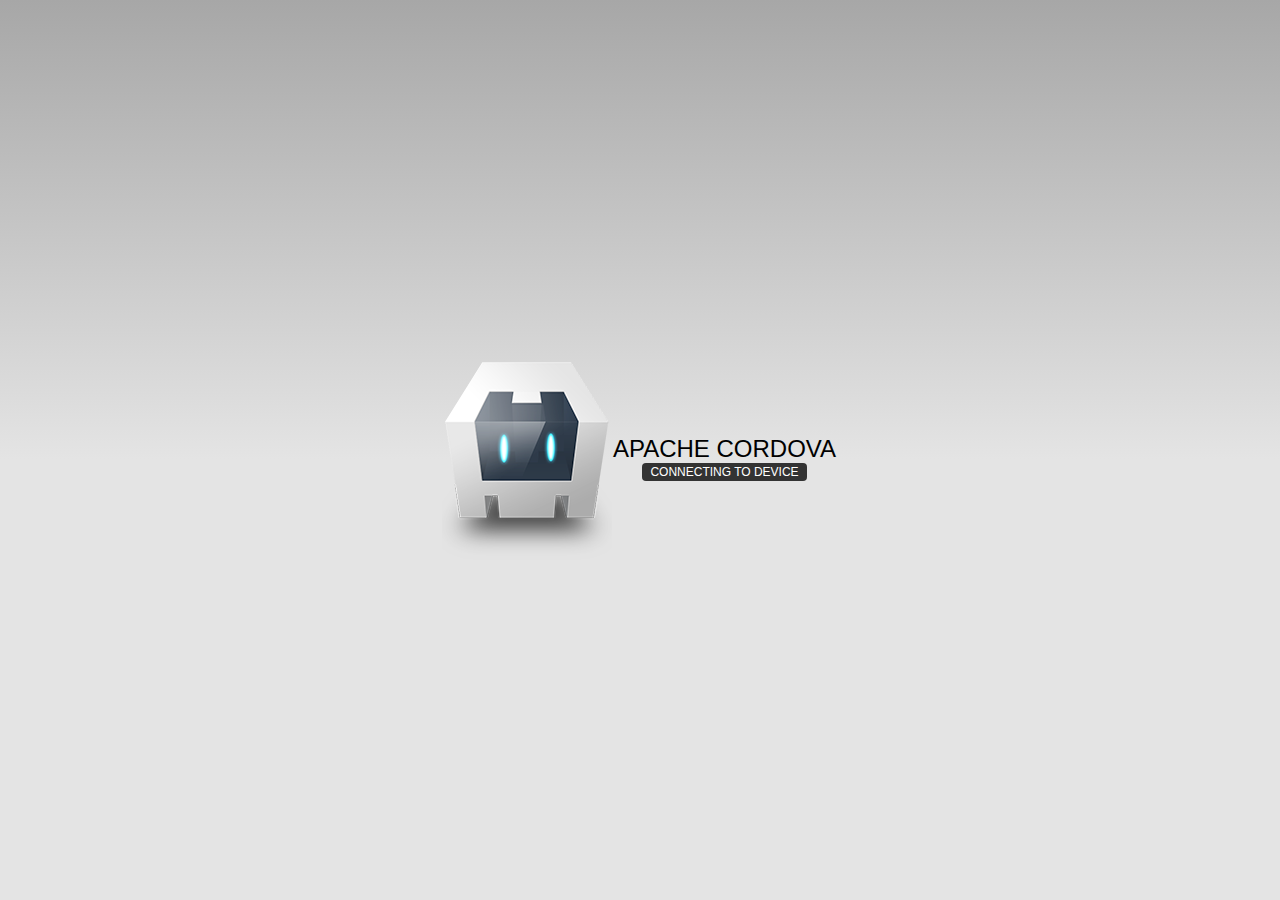
==== mobile/www/index.html @ ac629ae9 "v1.1 - 20141030 - Major feature - Improved to cordova 4.0.0 (security alert)." ====
<!DOCTYPE html>
<!--
    Licensed to the Apache Software Foundation (ASF) under one
    or more contributor license agreements.  See the NOTICE file
    distributed with this work for additional information
    regarding copyright ownership.  The ASF licenses this file
    to you under the Apache License, Version 2.0 (the
    "License"); you may not use this file except in compliance
    with the License.  You may obtain a copy of the License at

    http://www.apache.org/licenses/LICENSE-2.0

    Unless required by applicable law or agreed to in writing,
    software distributed under the License is distributed on an
    "AS IS" BASIS, WITHOUT WARRANTIES OR CONDITIONS OF ANY
     KIND, either express or implied.  See the License for the
    specific language governing permissions and limitations
    under the License.
-->
<html>
    <head>
        <meta charset="utf-8" />
        <meta name="format-detection" content="telephone=no" />
        <meta name="msapplication-tap-highlight" content="no" />
        <!-- WARNING: for iOS 7, remove the width=device-width and height=device-height attributes. See https://issues.apache.org/jira/browse/CB-4323 -->
        <meta name="viewport" content="user-scalable=no, initial-scale=1, maximum-scale=1, minimum-scale=1, width=device-width, height=device-height, target-densitydpi=device-dpi" />
        <link rel="stylesheet" type="text/css" href="css/index.css" />
        <title>Hello World</title>
    </head>
    <body>
        <div class="app">
            <h1>Apache Cordova</h1>
            <div id="deviceready" class="blink">
                <p class="event listening">Connecting to Device</p>
                <p class="event received">Device is Ready</p>
            </div>
        </div>
        <script type="text/javascript" src="cordova.js"></script>
        <script type="text/javascript" src="js/index.js"></script>
    </body>
</html>
---- mobile/www/css/index.css ----
/*
 * Licensed to the Apache Software Foundation (ASF) under one
 * or more contributor license agreements.  See the NOTICE file
 * distributed with this work for additional information
 * regarding copyright ownership.  The ASF licenses this file
 * to you under the Apache License, Version 2.0 (the
 * "License"); you may not use this file except in compliance
 * with the License.  You may obtain a copy of the License at
 *
 * http://www.apache.org/licenses/LICENSE-2.0
 *
 * Unless required by applicable law or agreed to in writing,
 * software distributed under the License is distributed on an
 * "AS IS" BASIS, WITHOUT WARRANTIES OR CONDITIONS OF ANY
 * KIND, either express or implied.  See the License for the
 * specific language governing permissions and limitations
 * under the License.
 */
* {
    -webkit-tap-highlight-color: rgba(0,0,0,0); /* make transparent link selection, adjust last value opacity 0 to 1.0 */
}

body {
    -webkit-touch-callout: none;                /* prevent callout to copy image, etc when tap to hold */
    -webkit-text-size-adjust: none;             /* prevent webkit from resizing text to fit */
    -webkit-user-select: none;                  /* prevent copy paste, to allow, change 'none' to 'text' */
    background-color:#E4E4E4;
    background-image:linear-gradient(top, #A7A7A7 0%, #E4E4E4 51%);
    background-image:-webkit-linear-gradient(top, #A7A7A7 0%, #E4E4E4 51%);
    background-image:-ms-linear-gradient(top, #A7A7A7 0%, #E4E4E4 51%);
    background-image:-webkit-gradient(
        linear,
        left top,
        left bottom,
        color-stop(0, #A7A7A7),
        color-stop(0.51, #E4E4E4)
    );
    background-attachment:fixed;
    font-family:'HelveticaNeue-Light', 'HelveticaNeue', Helvetica, Arial, sans-serif;
    font-size:12px;
    height:100%;
    margin:0px;
    padding:0px;
    text-transform:uppercase;
    width:100%;
}

/* Portrait layout (default) */
.app {
    background:url(../img/logo.png) no-repeat center top; /* 170px x 200px */
    position:absolute;             /* position in the center of the screen */
    left:50%;
    top:50%;
    height:50px;                   /* text area height */
    width:225px;                   /* text area width */
    text-align:center;
    padding:180px 0px 0px 0px;     /* image height is 200px (bottom 20px are overlapped with text) */
    margin:-115px 0px 0px -112px;  /* offset vertical: half of image height and text area height */
                                   /* offset horizontal: half of text area width */
}

/* Landscape layout (with min-width) */
@media screen and (min-aspect-ratio: 1/1) and (min-width:400px) {
    .app {
        background-position:left center;
        padding:75px 0px 75px 170px;  /* padding-top + padding-bottom + text area = image height */
        margin:-90px 0px 0px -198px;  /* offset vertical: half of image height */
                                      /* offset horizontal: half of image width and text area width */
    }
}

h1 {
    font-size:24px;
    font-weight:normal;
    margin:0px;
    overflow:visible;
    padding:0px;
    text-align:center;
}

.event {
    border-radius:4px;
    -webkit-border-radius:4px;
    color:#FFFFFF;
    font-size:12px;
    margin:0px 30px;
    padding:2px 0px;
}

.event.listening {
    background-color:#333333;
    display:block;
}

.event.received {
    background-color:#4B946A;
    display:none;
}

@keyframes fade {
    from { opacity: 1.0; }
    50% { opacity: 0.4; }
    to { opacity: 1.0; }
}
 
@-webkit-keyframes fade {
    from { opacity: 1.0; }
    50% { opacity: 0.4; }
    to { opacity: 1.0; }
}
 
.blink {
    animation:fade 3000ms infinite;
    -webkit-animation:fade 3000ms infinite;
}
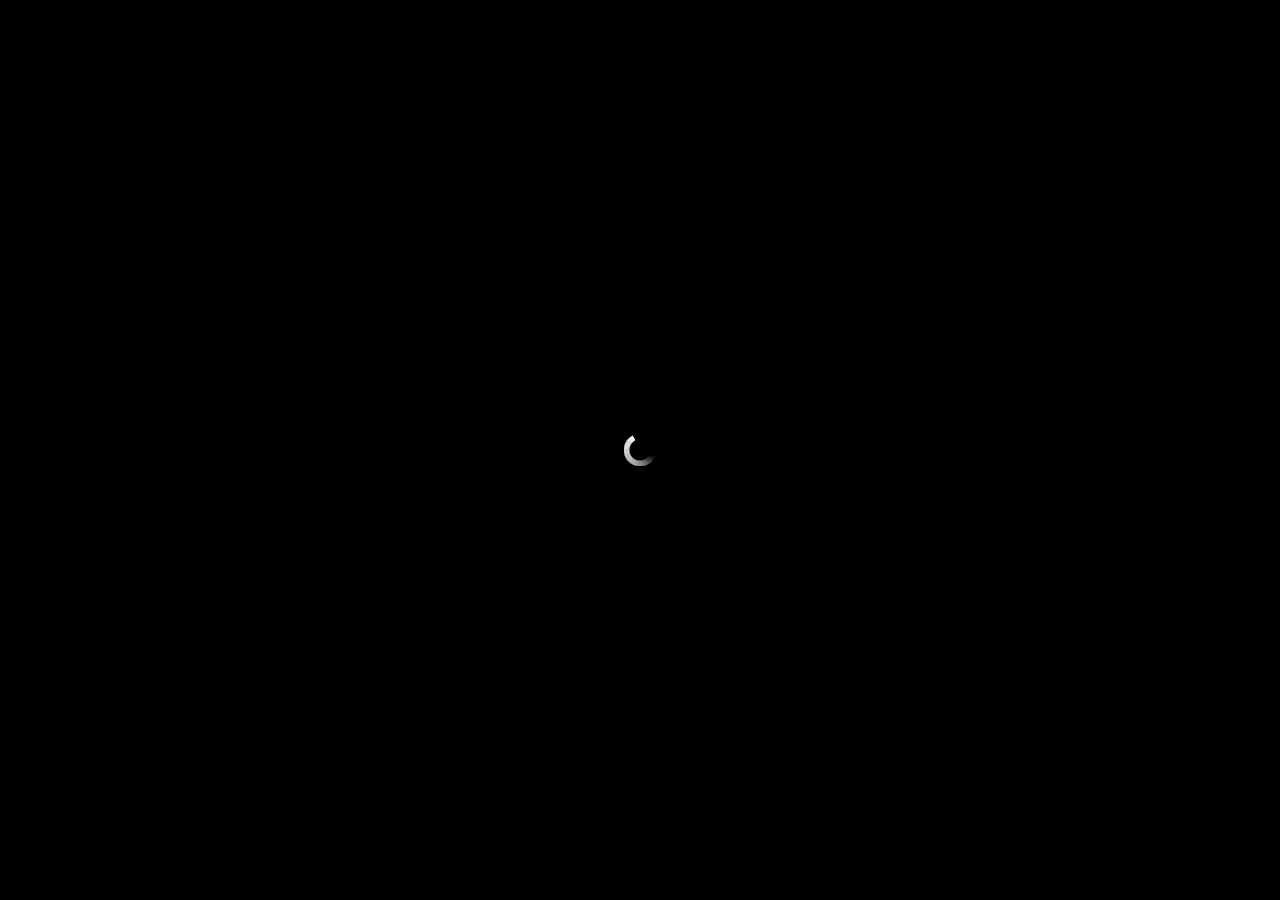
==== commit 2e178adb: "v1.2 - 20141226 - Major features - Dialog box and buttons design improved - First release for Firefo" ====
--- a/mobile/www/index.html
+++ b/mobile/www/index.html
@@ -1,41 +1,89 @@
-<!DOCTYPE html>
-<!--
-    Licensed to the Apache Software Foundation (ASF) under one
-    or more contributor license agreements.  See the NOTICE file
-    distributed with this work for additional information
-    regarding copyright ownership.  The ASF licenses this file
-    to you under the Apache License, Version 2.0 (the
-    "License"); you may not use this file except in compliance
-    with the License.  You may obtain a copy of the License at
-
-    http://www.apache.org/licenses/LICENSE-2.0
-
-    Unless required by applicable law or agreed to in writing,
-    software distributed under the License is distributed on an
-    "AS IS" BASIS, WITHOUT WARRANTIES OR CONDITIONS OF ANY
-     KIND, either express or implied.  See the License for the
-    specific language governing permissions and limitations
-    under the License.
--->
-<html>
-    <head>
-        <meta charset="utf-8" />
-        <meta name="format-detection" content="telephone=no" />
-        <meta name="msapplication-tap-highlight" content="no" />
-        <!-- WARNING: for iOS 7, remove the width=device-width and height=device-height attributes. See https://issues.apache.org/jira/browse/CB-4323 -->
-        <meta name="viewport" content="user-scalable=no, initial-scale=1, maximum-scale=1, minimum-scale=1, width=device-width, height=device-height, target-densitydpi=device-dpi" />
-        <link rel="stylesheet" type="text/css" href="css/index.css" />
-        <title>Hello World</title>
-    </head>
-    <body>
-        <div class="app">
-            <h1>Apache Cordova</h1>
-            <div id="deviceready" class="blink">
-                <p class="event listening">Connecting to Device</p>
-                <p class="event received">Device is Ready</p>
-            </div>
-        </div>
-        <script type="text/javascript" src="cordova.js"></script>
-        <script type="text/javascript" src="js/index.js"></script>
-    </body>
-</html>
+<!DOCTYPE HTML>
+<html>
+	<head>
+		<title>drkWhip</title>
+		<meta name="viewport" content="width=device-width, initial-scale=1, maximum-scale=1">
+		<link rel="stylesheet" href="css/jquery.mobile-1.3.1.min.css">
+		<link rel="stylesheet" href="css/main.css">
+		<script src="js/jquery.min.js" type="text/javascript" charset="utf-8"></script>
+		<script src="js/jquery-ui-1.8.18.custom.min.js" type="text/javascript" charset="utf-8"></script>
+		<script src="js/jquery.mobile-1.3.1.min.js" type="text/javascript" charset="utf-8"></script>
+		<script src="cordova.js" type="text/javascript" charset="utf-8"></script>
+		<script src="js/accel.js" type="text/javascript"></script> 
+		<script src="js/sound.js" type="text/javascript"></script> 
+		<script src="js/game.js" type="text/javascript"></script> 
+	</head>
+	<body>
+
+		<audio id="whip_snd">
+			<source src="./sound/whip.ogg" type="audio/ogg"> 
+			<source src="./sound/whip.mp3" type="audio/mpeg"> 
+			<source src="./sound/whip.wav" type="audio/wav"> 
+		</audio>
+		<audio id="whip_snd2">
+			<source src="./sound/whip.ogg" type="audio/ogg"> 
+			<source src="./sound/whip.mp3" type="audio/mpeg"> 
+			<source src="./sound/whip.wav" type="audio/wav"> 
+		</audio>
+		<!-- 
+			page de Chargement
+		-->
+		<div data-role="page" id="loading">
+			<div data-role="content">&nbsp;</div>	
+		</div>		
+
+		<!-- 
+			Le menu de l'application 
+			* Nouveau : Lance une nouvelle partie
+			* Aide    : Affiche l'aide du jeu
+			* Quitter : Quitte le jeu
+		-->    
+		<div id="menu" class="imenu" style="position: fixed; bottom: 0; width: 100%; background: #000000; opacity:0.9; border-top: 1px #282828 solid; display: none; z-index: 300;" >
+			<table cellspacing="0" cellpadding="0" style="width: 100%; background: none";>
+				<tbody>
+					<tr style="background: none;">
+						<td class="menu" style="width: 50%; background: none; border-top: 1px #282828 solid; border-right: 1px #282828 solid;" id="mhelp"><div class="icons help icons-size"></div>Aide</td>
+						<td class="menu" style="width: 50%; background: none; border-top: 1px #282828 solid;" id="mquit"><div class="icons quit icons-size"></div>Quitter</td>
+					</tr>
+				</tbody>
+			</table>	
+		</div>
+
+		<!--
+			page principale
+		-->	
+		<div data-role="page" id="game">
+			<div class="title" style="background: none; position: fixed; right: 0; top: 0; z-index: 999"><a href="#" id="menub" data-role="button" data-theme="a" data-icon="bars" data-iconpos="notext" data-inline="true">Menu</a></div>			
+			<div id="whip">&nbsp;</div>
+		</div>
+
+		<!--
+			page d'aide
+		-->	
+		<div data-role="page" id="aide-1" style="background: #fff; color: #000">
+			<div class="help-content">
+				<div class="help-title" style="position: fixed; top:0;">
+					<a href="#" id="hlp_back" data-role="button" data-theme="a" data-icon="arrow-l" data-iconpos="notext" data-inline="true">Back</a>
+					drkWhip v1.2<br/>
+				</div>
+				<div class="help-text" style="position: static;">
+				<strong>Introduction</strong><br/>	
+				<strong>drkWhip</strong> est un utilitaire compl&egrave;tement inutile, qui reproduit le son
+				d'un fouet lorsqu'on secoue son t&eacute;l&eacute;phone. Cette application, m'a simplement &eacute;t&eacute; 
+				inspir&eacute;e par un &eacute;pisode de la s&eacute;rie t&eacute;l&eacute;vis&eacute;e 
+				<strong>"The Big Bang Theory"</strong>, o&ugrave; ils utilisaient une application de ce type.<br/>
+				Cette application est d&eacute;velopp&eacute;e et maintenue par Philippe Bousquet &lt;darken33@free.fr&gt;
+				depuis novembre 2013 et est distribu&eacute; selon les termes  de la GNU General Public License v3.<br/>
+				Pour plus d'informations et suivre l'actualit&eacute; de ce jeu veuillez vous rendre sur la page Web drkWhip.
+				<p/>
+				<strong>Comment aider ?</strong><br/>
+				Cet inutilitaire est pr&eacute;vu pour fonctionner sur une majorit&eacute; de machines (tablettes ou smartphones). <a href="http://darken33.free.fr/wordpress/?p=792" target="new">Mon site web</a> 
+				indique les machines pour lesquelles le fonctionnement du jeu a &eacute;t&eacute; valid&eacute;. Si vous testez cette application sur une machine non mentionn&eacute;e sur le site, je vous serais r
+				econnaissant de me laisser un petit message m'indiquant sur quelle machine vous l'avez test&eacute;.<br/>
+				Dans le cas o&ugrave; le jeu ne fonctionnerait pas correctement, vous pouvez &eacute;galement me laisser un message en m'indiquant votre machine et votre r&eacute;solution d'&eacute;cran 
+				afin que j'am&eacute;liore cet inutilitaire.<br/>
+				</div>
+			</div>
+		</div>
+	</body>
+</html>
--- a/mobile/www/css/main.css
+++ b/mobile/www/css/main.css
@@ -0,0 +1,410 @@
+body {
+	margin:0; 
+	padding:0; 
+	text-align: center; 
+	background: #000000; /*383838;*/ 
+	color: #000000;
+	font-weight: bold;
+	font-size: 100%;
+	text-shadow: 1px 1px #000000;
+	font-family: Arial, sans-serif;
+}
+.ui-mobile, .ui-mobile .ui-page {
+    min-height: 0;
+	font-weight: bold;
+	font-size: 100%;
+	text-shadow: 1px 1px #000000;
+}
+.popup {
+    position: fixed;
+    top: 10%;
+    left: 5%;
+    right: 5%;
+    bottom: 10%;
+}
+.text-title {
+	font-family: Times, serif;
+	color: #ffdd00;
+	font-size: 40pt;
+	z-index: 300;
+	margin: 5%;
+}
+.text-subtitle {
+	font-size: 10pt; 
+	color: #FFFF00;
+}
+.text-title-2 {
+	font-family: Times, serif;
+	color: #ffdd00;
+	font-size: 40pt;
+}
+.highscore-title {
+	font-size: 12pt; 
+	color: #FFdd00;
+	margin-bottom: 15%;
+}
+.button-go {
+	margin: auto;
+	width: 100px; 
+	height: 36px; 
+}
+#loading {
+	background: #000000; 
+	color: #FFFFFF; 
+	position: fixed; 
+	top: 0; 
+	bottom: 0; 
+	left: 0; 
+	right: 0;
+	background-image:url('../images/ajax-loader.gif');
+	background-position: 50% 50%;
+	background-repeat:no-repeat;
+}
+.white {
+	color: #FFFFFF; 
+}
+#game {
+	background: #A0A0A0;  
+	background-image:url('../images/fond_ecran_whip.jpg');
+	background-position: 0% 50%;
+	background-repeat:no-repeat;
+}
+#whip {
+	position: fixed;
+	top: 0;
+	bottom: 0;
+	left: 0;
+	right: 0;
+	background-image:url('../images/whip.png');
+	background-position: 50% 50%;
+	background-repeat:no-repeat;
+}
+.hlg {
+	color: #FFFF00;
+}
+table.highscore td {
+	background: none;
+}
+
+.icons {
+	background-image:url('../images/icons-36-white.png');
+	background-repeat:no-repeat;
+}
+.icons-black {
+	background-image:url('../images/icons-36-black.png');
+	background-repeat:no-repeat;
+}
+.icons-size {
+	width: 36px;
+	height: 36px;
+	margin: auto;
+}
+.param {
+	background-position: -576px;
+}
+.quit {
+	background-position: -144px;
+} 
+.help {
+	background-position: -1080px;
+} 
+.new {
+	background-position: -936px;
+} 
+.right {
+	background-position: -216px;
+} 
+.left {
+	background-position: -288px;
+} 
+.menu {
+	height: 80px;
+	font-family: arial;
+	font-size: 10pt;
+	font-weight: normal;
+	color: #FFF;
+}
+.help-content {
+	text-align: left; 
+	padding-top: 60px;
+}
+.help-title {
+	position: fixed; 
+	width: 100%; 
+	top: 0; 
+	padding: 0.5em; 
+	border-bottom: 1px #282828 solid; 
+	background: #000;	
+	color: #ff00ff; 
+	font-weight: bold; 
+	font-size: 100%; 
+	text-shadow: 1px 1px #000000;
+}
+.help-subtitle {
+	font-size: 8pt; 
+	color: #fff;
+}
+.help-text {
+	font-weight: normal; 
+	font-size: 10pt; 
+	text-shadow: none; 
+	text-align: justify; 
+	padding: 0.5em;
+}
+/* CSS mode DESKTOP */
+@media only screen and (min-width: 1025px) {
+	#game {
+		background-size: 1900px 3380px;
+	}
+	#whip {
+		background-size: 600px 800px;
+	}
+	#hsc_loc, #hsc_int {
+		font-size: 150%; 
+	}
+	.text-title {
+		font-size: 80pt;
+	}
+	.text-subtitle {
+		font-size: 20pt; 
+		color: #FFFFFF;
+	}
+	.text-title-2 {
+		font-size: 80pt;
+	}
+	.highscore-title {
+		font-size: 20pt; 
+	}
+	.help-content {
+		padding-top: 100px;	
+	}
+	.help-title {
+		font-size: 20pt; 
+	}
+	.help-subtitle {
+		font-size: 15pt; 
+	}
+}
+@media only screen and (max-width: 1024px) {
+	#game {
+		background-size: 1024px 1820px;
+	}
+	#whip {
+		background-size: 600px 800px;
+	}
+	#hsc_loc, #hsc_int {
+		font-size: 150%; 
+	}
+	.highscore-title {
+		font-size: 20pt; 
+	}
+	.help-content {
+		padding-top: 100px;	
+	}
+	.help-title {
+		font-size: 20pt; 
+	}
+	.help-subtitle {
+		font-size: 15pt; 
+	}
+	.help-text {
+		font-size: 150%; 
+	}
+}
+				
+@media only screen and (max-width: 800px) {
+	#game {
+		background-size: 800px 1425px;
+	}
+	#whip {
+		background-size: 480px 640px;
+	}
+	.text-title {
+		font-size: 60pt;
+	}
+	.text-subtitle {
+		font-size: 15pt; 
+		color: #FFFFFF;
+	}
+	.text-title-2 {
+		font-size: 60pt;
+	}
+	#hsc_loc, #hsc_int {
+		font-size: 105%; 
+	}
+	.highscore-title {
+		font-size: 15pt; 
+	}
+	.help-content {
+		padding-top: 100px;	
+	}
+	.help-title {
+		font-size: 14pt; 
+	}
+	.help-subtitle {
+		font-size: 10pt; 
+	}
+	.help-text {
+		font-size: 105%; 
+	}
+}
+
+@media only screen and (max-width: 640px) {
+	#game {
+		background-size:  640px 1140px;
+	}
+	#whip {
+		background-size: 375px 500px;
+	}
+	.text-title {
+		font-size: 50pt;
+	}
+	.text-subtitle {
+		font-size: 12pt; 
+		color: #FFFFFF;
+	}
+	.help-text {
+		font-size: 100%; 
+	}
+	.text-title-2 {
+		font-size: 50pt;
+	}
+	#hsc_loc, #hsc_int {
+		font-size: 100%; 
+	}
+	.highscore-title {
+		font-size: 12pt; 
+	}
+}
+
+@media only screen and (max-width: 480px) {
+	#game {
+		background-size: 480px 855px;
+	}
+	#whip {
+		background-size: 300px 400px;
+	}
+	.help-title {
+		font-size: 12pt; 
+	}
+	.help-subtitle {
+		font-size: 9pt; 
+	}
+	.help-text {
+		font-size: 90%; 
+	}
+	.menu {
+		height: 64px;
+		font-family: arial;
+		font-size: 8pt;
+		font-weight: normal;
+		color: #FFF;
+	}
+	.help-content {
+		padding-top: 50px;	
+	}
+	#hsc_loc, #hsc_int {
+		font-size: 90%; 
+	}
+}
+				
+@media only screen and (max-width: 360px) {
+	#game {
+		background-size: 360px 640px;
+	}
+	#whip {
+		background-size: 225px 300px;
+	}
+	.text-title {
+		font-size: 30pt;
+	}
+	.text-subtitle {
+		font-size: 10pt; 
+		color: #FFFFFF;
+	}
+	.help-title {
+		font-size: 12pt; 
+	}
+	.help-subtitle {
+		font-size: 8pt; 
+	}
+	.help-text {
+		font-size: 80%; 
+	}
+	.text-title-2 {
+		font-size: 30pt;
+	}
+	#hsc_loc, #hsc_int {
+		font-size: 80%; 
+	}
+	.highscore-title {
+		font-size: 10pt; 
+	}
+}
+				
+@media only screen and (max-width: 240px) {
+	#game {
+		background-size: 240px 426px;
+	}
+	#whip {
+		background-size: 113px 150px;
+	}
+	.menu {
+		height: 40px;
+		font-family: arial;
+		font-size: 8pt;
+		font-weight: normal;
+		color: #FFF;
+	}
+	.text-title {
+		font-size: 20pt;
+	}
+	.text-subtitle {
+		font-size: 8pt; 
+		color: #FFFFFF;
+	}
+	.help-subtitle {
+		font-size: 7pt; 
+	}
+	.help-text {
+		font-size: 70%; 
+	}
+	.text-title-2 {
+		font-size: 20pt;
+	}
+	#hsc_loc, #hsc_int {
+		font-size: 70%; 
+	}
+	.highscore-title {
+		font-size: 7pt; 
+	}
+	.icons {
+		background-image:url('../images/icons-18-white.png');
+	}
+	.icons-black {
+		background-image:url('../images/icons-18-black.png');
+	}
+	.icons-size {
+		width: 18px;
+		height: 18px;
+		margin: auto;
+	}
+	.param {
+		background-position: -288px;
+	} 
+	.quit {
+		background-position: -72px;
+	} 
+	.help {
+		background-position: -540px;
+	} 
+	.new {
+		background-position: -468px;
+	} 
+	.right {
+		background-position: -108px;
+	} 
+	.left {
+		background-position: -144px;
+	} 
+}
